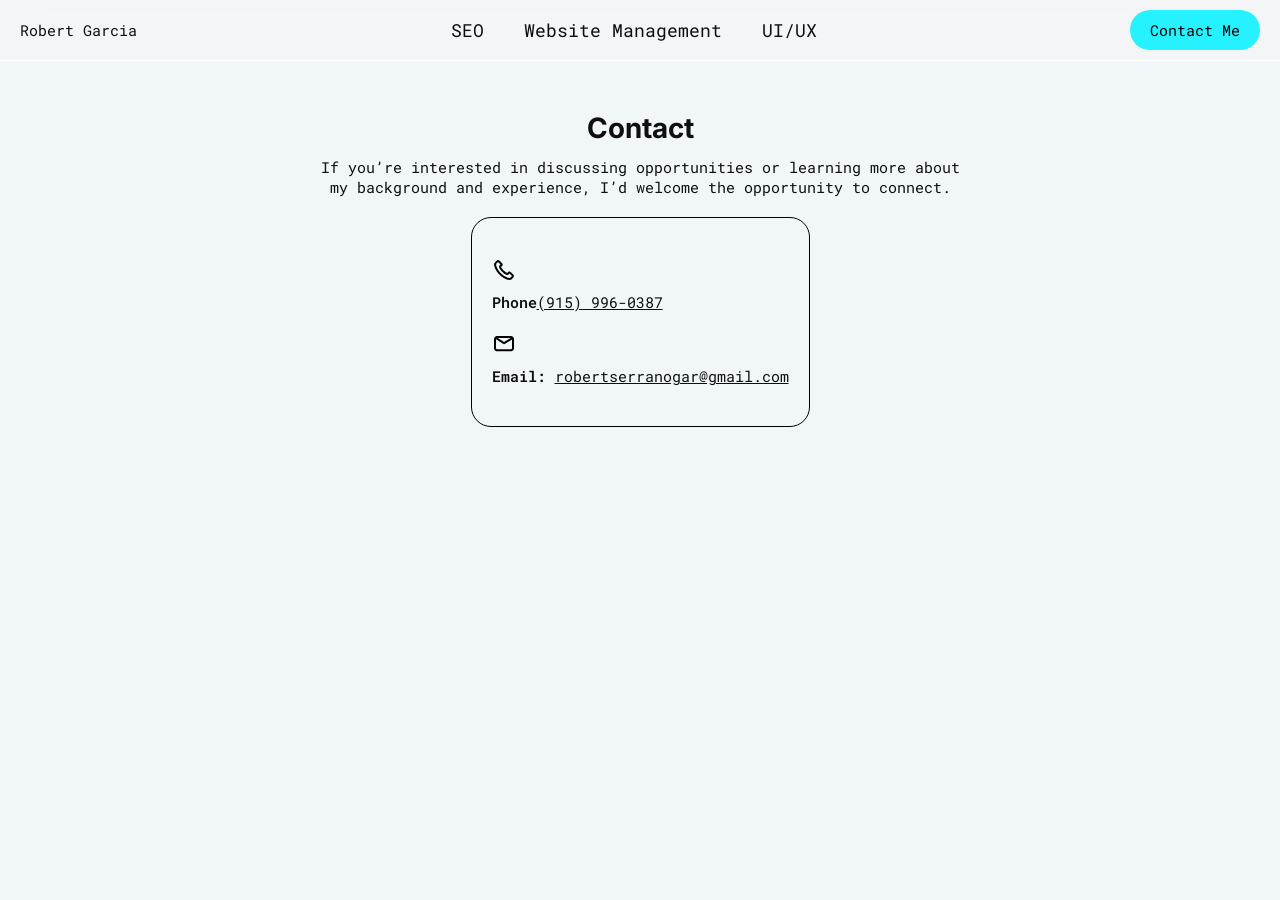
==== contact.html @ 4be2ef53 "Add files via upload" ====
<!DOCTYPE html>
<html>
    <head>
        <title>Contact - Robert Garcia</title>
        <meta charset="UTF-8">
        <meta name="viewport" content="width=device-width, initial-scale=1.0">
        <meta http-equiv="X-UA-Compatible" content="ie=edge">
        <meta name="description" content="Welcome to my portfolio website">
        <link rel="icon" href="img/robert-garcia-favicon.png" type="image/x-icon">
        <link rel="stylesheet" href="index.css">
        <script src="index.js"></script>
        <script>
            (function(h,o,t,j,a,r){
                h.hj=h.hj||function(){(h.hj.q=h.hj.q||[]).push(arguments)};
                h._hjSettings={hjid:5253677,hjsv:6};
                a=o.getElementsByTagName('head')[0];
                r=o.createElement('script');r.async=1;
                r.src=t+h._hjSettings.hjid+j+h._hjSettings.hjsv;
                a.appendChild(r);
            })(window,document,'https://static.hotjar.com/c/hotjar-','.js?sv=');
        </script>
        <!-- Google tag (gtag.js) -->
        <script async src="https://www.googletagmanager.com/gtag/js?id=G-QL0VKTY4HK"></script>
        <script>
        window.dataLayer = window.dataLayer || [];
        function gtag(){dataLayer.push(arguments);}
        gtag('js', new Date());

        gtag('config', 'G-QL0VKTY4HK');
        </script>
    </head>
    <body>
        
        <nav>
            <div class="desktop-nav-wrap">
                <div class="logo-wrap">
                    <!-- <a href="index.html"><img src="img/logo.png" alt="logo"></a> -->
                    <a href="index.html"><p>Robert Garcia</p></a>
                </div>
                <ul class="main-desktop-nav">
                    <li><a href="seo.html">SEO</a></li>
                    <li><a href="shopify.html">Website Management</a></li>
                    <li><a href="ui-ux.html">UI/UX</a></li>
                </ul>
                <ul>
                    <a href="contact.html"><li class="contact-button">Contact Me</li></a>
                </ul>
            </div>
            <div class="mobile-nav-wrap">
                <div class="mobile-nav-top">
                    <div class="mobile-logo-wrap">
                        <!-- <a href="index.html"><img src="img/logo.png" alt=""></a> -->
                        <a href="index.html"><p>Robert Garcia</p></a>
                    </div>
                    <div class="mobile-controls">
                        <img class="menu" src="img/menu-icon.png" alt="Menu Icon">
                        <img class="x" src="img/x-icon.png" alt="Close Icon">
                    </div>
                </div>
                <div class="mobile-nav-bottom">
                    <ul class="main-desktop-nav">
                        <li><a href="seo.html">SEO</a></li>
                        <li><a href="shopify.html">Website Management</a></li>
                        <li><a href="ui-ux.html">UI/UX</a></li>
                    </ul>
                    <ul>
                        <a href="contact.html"><li class="contact-button">Contact Me</li></a>
                    </ul>
                </div>
            </div>
        </nav>
        
        <section class="contact-wrap">
            <div class="contact-top">
                <h2>Contact</h2>
                <p>If you’re interested in discussing opportunities or
                     learning more about my background and experience, I’d 
                     welcome the opportunity to connect.</p>
            </div>
            <div class="contact-card">
                <div class="contact-block">
                    <div class="icon-wrap">
                        <img src="img/phone-icon.svg" alt="">
                    </div>
                    <div class="contact-text-block">
                        <p><span class="semibold">Phone</span><a href="tel:+19159960387">(915) 996-0387</a></p>
                    </div>
                </div>
                <div class="contact-block">
                    <div class="icon-wrap">
                        <img src="img/mail-icon.svg" alt="">
                    </div>
                    <div class="contact-text-block">
                        <p><span class="semibold">Email: </span><a href="mailto:robertserranogar@gmail.com">robertserranogar@gmail.com</a></p>
                    </div>
                </div>
            </div>
        </section>
    </body>
</html>
---- index.css ----
@font-face {
    font-family: headers;
    src: url(fonts/Inter/static/Inter_18pt-Bold.ttf);
}

@font-face {
    font-family: paragraphs;
    src: url(fonts/Roboto_Mono/static/RobotoMono-Regular.ttf);
}

@font-face {
    font-family: semibold;
    src: url(fonts/Roboto_Mono/static/RobotoMono-SemiBold.ttf);
}

@font-face {
    font-family: years;
    src: url(fonts/Roboto_Mono/static/RobotoMono-Light.ttf);
}

* {
    margin: 0px;
    box-sizing: border-box;
}

body {
    background-color: #f5f5f5;
    background-color: #f1f7f9;
    color: #0F0F0F;
    text-align: center;
    width: 100%;
    display: flex;
    flex-direction: column;
    align-items: center;
}

div {
    /* border: 1px solid rebeccapurple; */
}

h3, h2, h1 {
    font-family: headers;
}

h2, h1 {
    font-size: 28px;
}

p, a, li {
    font-family: paragraphs;
    font-size: 15px;
}

ul, li {
    /* list-style: none; */
    margin: 0px;
    padding: 0px;
}

a {
    text-decoration: none;
}

.semibold {
    font-family: semibold;
}

section {
    /* max-width: 1024px; */
    /* width: 1024px; */
}

/* nav */
.mobile-nav-wrap {
    display: none;
}


nav {
    width: 100%;
    width: 1440px;
    color: #0F0F0F;
    background-color: #f3f3f39a;
    backdrop-filter: blur(18px);
    position: sticky;
    top: 0px;
    border-bottom: 1px solid white;
    z-index: 20;
}

.desktop-nav-wrap {
    width: 100%;
    display: flex;
    justify-content: space-between;
    align-items: center;
    padding: 10px 20px;
}

.logo-wrap {
    display: flex;
    align-items: center;
}

.logo-wrap img {
    width: 60px;
}

.logo-wrap a {
    color: #0F0F0F;
}

.contact-button {
    color: black;
    background-color: #26F1FF;
    border-radius: 50px;
    padding: 10px 20px;
    font-size: 15px;
    list-style: none;
}

.contact-button a {
    color: black;
    background-color: #26F1FF;
    border-radius: 50px;
    padding: 10px;
    font-size: 15px;
    transition: 0.3s;
}

.contact-button:hover {
    background-color: #23dae7;
}

.main-desktop-nav {
    display: flex;
    list-style: none;
}

.main-desktop-nav li {
    margin: 0px 10px;
    color: #0F0F0F;
}

.main-desktop-nav li a {
    margin: 0px 10px;
    color: #0F0F0F;
    font-size: 18px;
}

.main-desktop-nav li a:hover {
    text-decoration: underline;
}

.mobile-controls {
    display: flex;
    align-items: center;
    justify-content: center;
    background-color: black;
    padding: 10px;
    border-radius: 40px;
    cursor: pointer;
}

/* hero */
.hero-card {
    box-shadow: 0px -6px 18px 1px rgba(255,255,255,0.43) inset;
-webkit-box-shadow: 0px -6px 18px 1px rgba(255,255,255,0.43) inset;
-moz-box-shadow: 0px -6px 18px 1px rgba(255,255,255,0.43) inset;
border: 1px solid white;
border-radius: 20px;
padding: 30px 20px;
display: flex;
flex-direction: column;
justify-content: space-between;
align-items: center;
backdrop-filter: blur(20px); /* Applies the blur effect */
  background-color: rgba(255, 255, 255, 0.2);
}

.hero-card p {
    margin: 10px 0px;
}

.hero-wrap {
    display: flex;
    width: 1440px;
    margin-top: 50px;
}

.hero-left {
    width: 40%;
}

.hero-right {
    width: 60%;
}

.hero-left img {
    width: 250px;
    border-radius: 30px;
}

.hero-right {
    display: flex;
    align-items: center;
    
}

.gradient {
    /* background: linear-gradient(90deg, rgba(54,198,244,1) 0%, rgba(135,254,201,1) 100%);
    -webkit-background-clip: text;
    -webkit-text-fill-color: transparent; */
    color: #0b6267;
    font-family: headers;
    font-family: paragraphs;
    letter-spacing: -1px;
}

.ball-1 div, .ball-2 div {
    border-radius: 25px 46px;
}

.ball-1 {
    /* position: relative; */
    left: 50px;
    top: 25%;
    z-index: -20;
}

.ball-1 div {
    position: relative;
    left: 50px;
    top: 68px;
    z-index: -20;
    height: 100px;
    width: 100px;
    background-color: #0b6267;
}

.ball-2 {
    /* position: relative; */
    left: -50px;
    top: 20%; 
    z-index: -20;  
}

.ball-2 div {
    position: relative;
    left: -50px;
    top: -20px;
    z-index: -20;
    height: 100px;
    width: 100px;
    background-color: #3eb9c0;
}


.hero-button {
    background: #0b6267;
    color: #ffffff;
    border-radius: 30px;
    width: fit-content;
    padding: 10px 20px;
    transition: 0.3s;
}

.hero-button:hover {
    background: rgb(230, 230, 230);
    background: #084c50;
}

/* projects */
.projects-wrap {
    margin-top: 50px;
    width: 1440px;
    list-style: none;
}

.project-wrap {
    /* padding: 20px; */
    margin: 20px 0px;
}

.project-title {
    text-align: center;
    margin-bottom: 20px;
}

.projects-title {
    display: flex;
    flex-direction: column;
    align-items: center;
}

.project-title h2 {
    font-size: 20px;
}
.projects-title p {
    margin-top: 12px;
    width: 650px;
    text-align: justify;
}
.project-brief {
    display: flex;
    justify-content: space-evenly;
    /* align-items: center; */
}

.project-left-wrap {
    margin: 15px 0px;
}

.project-left-title {
    display: flex;
    align-items: center;
    margin-bottom: 10px;
}

.figma-video {
    display: flex;
    justify-content: end;
    margin: 0px 20px;
}

.figma-video div {
    border: 1px solid white;
    color: white;
    padding: 10px 20px;
    border-radius: 50px;
    font-size: 13px;
}

.project-left-title img {
    width: 18px;
}
.project-left-title h3 {
    margin-left: 5px;
    font-size: 16px;
}
.project-left-description p, .project-left-description ul li {
    text-align: left;
    width: 100%;
}

.project-left-description ul {
}

.project-left {
    width: 40%;
    padding: 0px 20px;
}

.project-right {
    display: flex;
    flex-direction: column;
    align-items: center;
    width: 60%;
    max-width: 1200px;
}

.project-buttons {
    margin-top: 15px;
}

.project-links {
    margin-top: 20px;
}

.project-button-wrap {
    display: flex;
    align-items: center;
    justify-content: center;
    background-color: white;
    color: black;
    padding: 5px 0px;
    border-radius: 20px;
    width: 120px;
    margin: 0px 10px;
    transition: 0.3s;
    border: 1px solid black;
}

.project-button-wrap:hover {
    background-color: rgb(230, 230, 230);
}

.project-button-wrap img {
    width: 20px;
}

.project-buttons {
    display: flex;
}

.project-button-wrap div {
    margin-left: 5px;
}

.project-top {
    display: flex;
    align-items: center;
}

.project-img {
    overflow: hidden;
    width: 100%;
    position: relative;
    border-radius: 20px;
    border: 1px solid #0F0F0F;
}

.slider {
    display: flex;
    width: 100%; /* Adjust depending on the number of slides */
}

.slider img {
    flex-shrink: 0; /* Prevents images from shrinking */
    width: 100%; /* Ensures each image takes up the full width of the slider container */
}

.slider video {
    flex-shrink: 0; 
    width: 100%; 
    border-radius: 20px;
}

.arrow {
    cursor: pointer;
    display: flex;
    align-items: center;
    justify-content: center;
    width: 50px;
    height: 50px;
    background-color: #121213;
    border-radius: 40px;
    border: 1px solid rgb(111, 111, 111);
}

.experience {
    margin-top: 20px;
}

.experience-block {
    background-color: #ffffff;
    padding: 20px;
    border-radius: 15px;
    width: 400px;
    text-align: left;
    margin: 3px;
}

.experience-block p {
    font-family: years;
}

.experience-block ul {
    list-style-type:disc;
    list-style-position: inside;
}

.experience-wrap {
    display: flex;
    justify-content: space-evenly;
    align-items: center;
    flex-wrap: wrap;
}

.experience-wrap h3 {
    font-size: 16px;
}

.cv-description-wrap h2 {
    font-size: 20px;
}

.cv-skills-wrap {
    width: 1440px;
    margin-top: 50px;
}

.cv-skills-wrap-title p {
    margin: 12px 0px 20px 0px;
}

.experience h2 {
    margin-bottom: 20px;
}

.cv-button {
    margin: 20px;
}

.cv-button a {
    background-color: #26F1FF;
    padding: 10px 20px;
    border-radius: 50px;
    color: black;
    transition: 0.3s;
}

.cv-button a:hover {
    background-color: rgb(230, 230, 230);
}

/* contact */
.contact-wrap {
    margin: 50px 0px;
    width: 1440px;
    display: flex;
    flex-direction: column;
    align-items: center;
}

.contact-top {
    display: flex;
    flex-direction: column;
    align-items: center;
}

.contact-top p {
    margin-top: 12px;
    width: 650px;
}

.contact-card {
    padding: 20px;
    border-radius: 20px;
    border: 1px solid black;
    width: fit-content;
    margin: 20px 0px;
}

.contact-block {
    margin: 20px 0px;
}

.icon-wrap {
    display: flex;
    margin-bottom: 10px;
}

.contact-text-block p {
    text-align: left;
}

.contact-text-block a {
    color: #0F0F0F;
    text-decoration: underline;
}

.index-menu-wrap {
    display: flex;
    flex-wrap: wrap;
}

.index-menu-wrap a {
    color: white;
    margin: 10px;
}

.menu-block {
    background-color: #20262F;
    border-radius: 30px;
    padding: 20px;
    border: 1px solid #20262F;
}

.menu-block:hover {
    border: 1px solid white;
}

@media (max-width: 1440px) {
    .hero-wrap, .projects-wrap, .cv-skills-wrap, .contact-wrap, nav {
        width: 100%;
    }


}

@media (max-width: 1170px) {
    .ball-1, .ball-2 {
        width: 30px;
    }

    .ball-1 div {
        position: relative;
        left: 0px;
        top: 68px;
        z-index: -20;
        height: 100px;
        width: 100px;
        background-color: #0b6267;
    }
    
    .hero-right {
        overflow: hidden;
    }
}

@media (max-width: 1024px) {
    .project-brief {
        flex-direction: column;
    }

    .project-left {
        width: 100%;
    }

    .project-right {
        width: 100%;
    }

    .hero-wrap {
        /* flex-direction: column; */
        align-items: center;
    }

    .ball-1 {
    /* position: relative; */
        left: 50px;
        top: 25%;
        z-index: -20;
    }

    .ball-1 div {
        position: relative;
        left: 0px;
        top: 68px;
        z-index: -20;
        height: 100px;
        width: 100px;
        background-color: #0b6267;
    }

    .ball-2 {
        /* position: relative; */
        left: -50px;
        top: 20%; 
        z-index: -20;  
    }

    .ball-2 div {
        position: relative;
        left: -50px;
        /* top: 20%; */
        z-index: -20;
        height: 100px;
        width: 100px;
        background-color: #3eb9c0;
    }

    .hero-right {
        width: 100%;
    }

    .hero-left {
        width: 60%;
    }

    .hero-wrap {
        margin-top: 20px;
    }

    .contact-wrap {
        margin-top: 20px;
    }

    .projects-wrap {
        margin-top: 20px;
    }

    .mobile-nav-wrap {
        display: flex;
    }

    .projects-title p {
        width: 90%;
    }

    .contact-top p {
        width: 90%;
    }

    .mobile-logo-wrap {
        width: 50px;
    }

    .mobile-logo-wrap img {
        width: 100%;
    }

    .mobile-logo-wrap a, .mobile-logo-wrap p {
        color: #0F0F0F;
        font-family: semibold;
    }

    .mobile-nav-wrap{
        display: flex;
        flex-direction: column;
        padding: 10px 20px;
    }

    .mobile-nav-top {
        display: flex;
        justify-content: space-between;
        align-items: center;
    }

    .mobile-nav-top a {
        display: flex;
    }

    .x {
        display: none;
    }

    .mobile-nav-bottom {
        display: none;
        margin-top: 10px;
        flex-direction: column;
    }

    .mobile-nav-bottom ul {
        display: flex;
        flex-direction: column;
        align-items: center;
    }

    .mobile-nav-bottom ul li {
        margin: 10px 0px;
    }

    .project-left-description {
        margin: 0px 25px;
    }
}

@media (max-width: 768px) {
    .hero-left img {
        width: 200px;
    }

    .hero-left {
        width: 60%;
    }
}

@media (max-width: 600px) {
    .hero-wrap {
        flex-direction: column;
    }
}
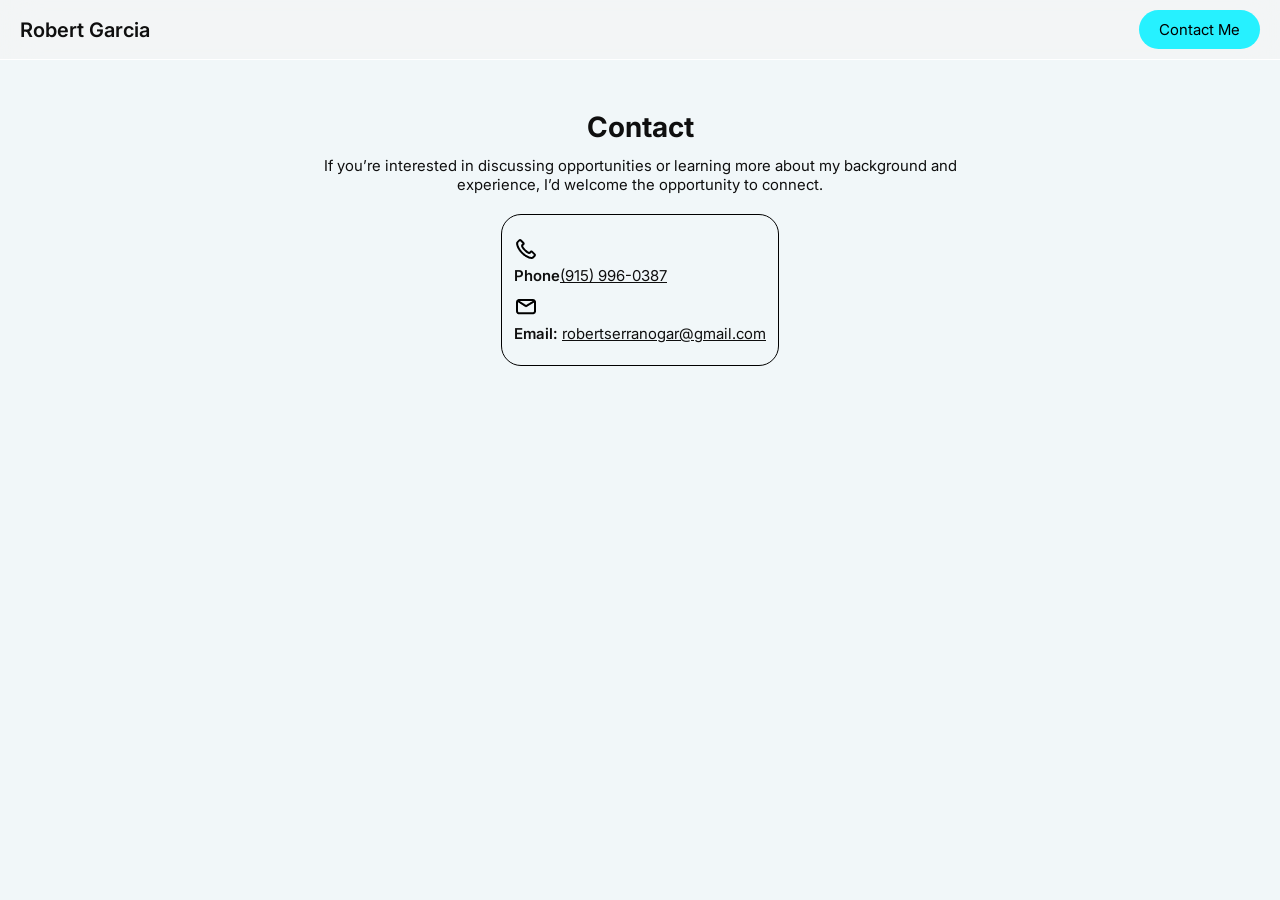
==== commit 08297d68: "Add files via upload" ====
--- a/contact.html
+++ b/contact.html
@@ -37,37 +37,11 @@
                     <!-- <a href="index.html"><img src="img/logo.png" alt="logo"></a> -->
                     <a href="index.html"><p>Robert Garcia</p></a>
                 </div>
-                <ul class="main-desktop-nav">
-                    <li><a href="seo.html">SEO</a></li>
-                    <li><a href="shopify.html">Website Management</a></li>
-                    <li><a href="ui-ux.html">UI/UX</a></li>
-                </ul>
                 <ul>
                     <a href="contact.html"><li class="contact-button">Contact Me</li></a>
                 </ul>
             </div>
-            <div class="mobile-nav-wrap">
-                <div class="mobile-nav-top">
-                    <div class="mobile-logo-wrap">
-                        <!-- <a href="index.html"><img src="img/logo.png" alt=""></a> -->
-                        <a href="index.html"><p>Robert Garcia</p></a>
-                    </div>
-                    <div class="mobile-controls">
-                        <img class="menu" src="img/menu-icon.png" alt="Menu Icon">
-                        <img class="x" src="img/x-icon.png" alt="Close Icon">
-                    </div>
-                </div>
-                <div class="mobile-nav-bottom">
-                    <ul class="main-desktop-nav">
-                        <li><a href="seo.html">SEO</a></li>
-                        <li><a href="shopify.html">Website Management</a></li>
-                        <li><a href="ui-ux.html">UI/UX</a></li>
-                    </ul>
-                    <ul>
-                        <a href="contact.html"><li class="contact-button">Contact Me</li></a>
-                    </ul>
-                </div>
-            </div>
+            
         </nav>
         
         <section class="contact-wrap">
--- a/index.css
+++ b/index.css
@@ -5,17 +5,17 @@
 
 @font-face {
     font-family: paragraphs;
-    src: url(fonts/Roboto_Mono/static/RobotoMono-Regular.ttf);
+    src: url(fonts/Inter/static/Inter_18pt-Regular.ttf);
 }
 
 @font-face {
     font-family: semibold;
-    src: url(fonts/Roboto_Mono/static/RobotoMono-SemiBold.ttf);
+    src: url(fonts/Inter/static/Inter_18pt-SemiBold.ttf);
 }
 
 @font-face {
     font-family: years;
-    src: url(fonts/Roboto_Mono/static/RobotoMono-Light.ttf);
+    src: url(fonts/Inter/static/Inter_18pt-Light.ttf);
 }
 
 * {
@@ -107,6 +107,13 @@
 
 .logo-wrap a {
     color: #0F0F0F;
+    font-family: semibold;
+}
+
+.logo-wrap p {
+    color: #0F0F0F;
+    font-family: semibold;
+    font-size: 20px;
 }
 
 .contact-button {
@@ -269,6 +276,38 @@
     background: #084c50;
 }
 
+/* highlights */
+.highlights-wrap {
+    font-family: paragraphs;
+    display: flex;
+    justify-content: center;
+    flex-wrap: wrap;
+    margin: 0px 0px 20px 0px;
+}
+
+.highlight {
+    /* border: 1px solid#084c50; */
+    margin: 5px;
+    padding: 12px;
+    background-color: #119da5;
+    border-radius: 15px;
+    color: white;
+    width: 170px;
+}
+
+.highlight span {
+    display: block;
+    opacity: 0.9;
+}
+
+.highlight strong {
+    display: block;
+    font-size: 18px;
+    font-weight: 700;
+    margin-top: 4px;
+}
+
+
 /* projects */
 .projects-wrap {
     margin-top: 50px;
@@ -293,7 +332,7 @@
 }
 
 .project-title h2 {
-    font-size: 20px;
+    font-size: 25px;
 }
 .projects-title p {
     margin-top: 12px;
@@ -354,12 +393,12 @@
     display: flex;
     flex-direction: column;
     align-items: center;
-    width: 60%;
+    width: 57%;
     max-width: 1200px;
 }
 
 .project-buttons {
-    margin-top: 15px;
+    margin-top: 0px;
 }
 
 .project-links {
@@ -430,10 +469,10 @@
     display: flex;
     align-items: center;
     justify-content: center;
-    width: 50px;
+    width: 60px;
     height: 50px;
     background-color: #121213;
-    border-radius: 40px;
+    border-radius: 50px;
     border: 1px solid rgb(111, 111, 111);
 }
 
@@ -524,20 +563,19 @@
 }
 
 .contact-card {
-    padding: 20px;
+    padding: 12px;
     border-radius: 20px;
     border: 1px solid black;
-    width: fit-content;
     margin: 20px 0px;
 }
 
 .contact-block {
-    margin: 20px 0px;
+    margin: 10px 0px;
 }
 
 .icon-wrap {
     display: flex;
-    margin-bottom: 10px;
+    margin-bottom: 5px;
 }
 
 .contact-text-block p {
@@ -611,6 +649,10 @@
         width: 100%;
     }
 
+    .project-top {
+        width: 90%;
+    }
+
     .hero-wrap {
         /* flex-direction: column; */
         align-items: center;
